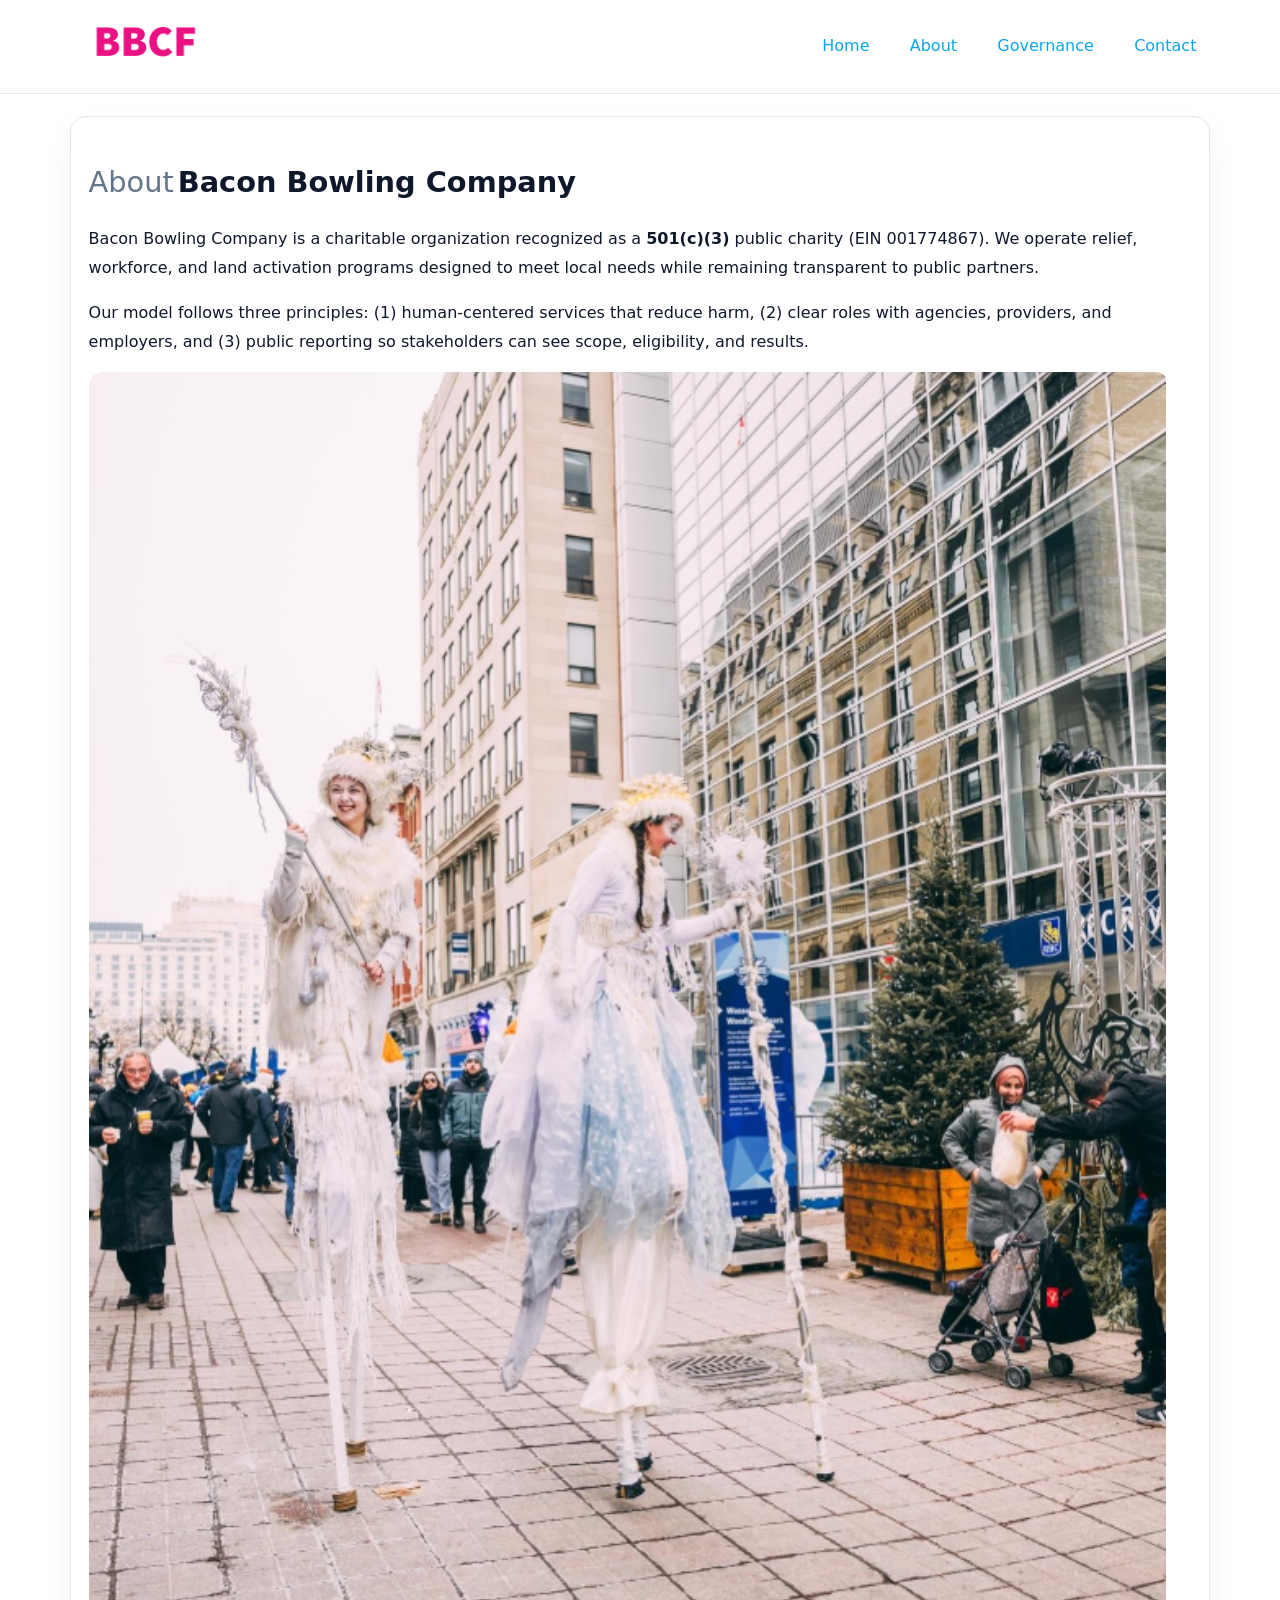
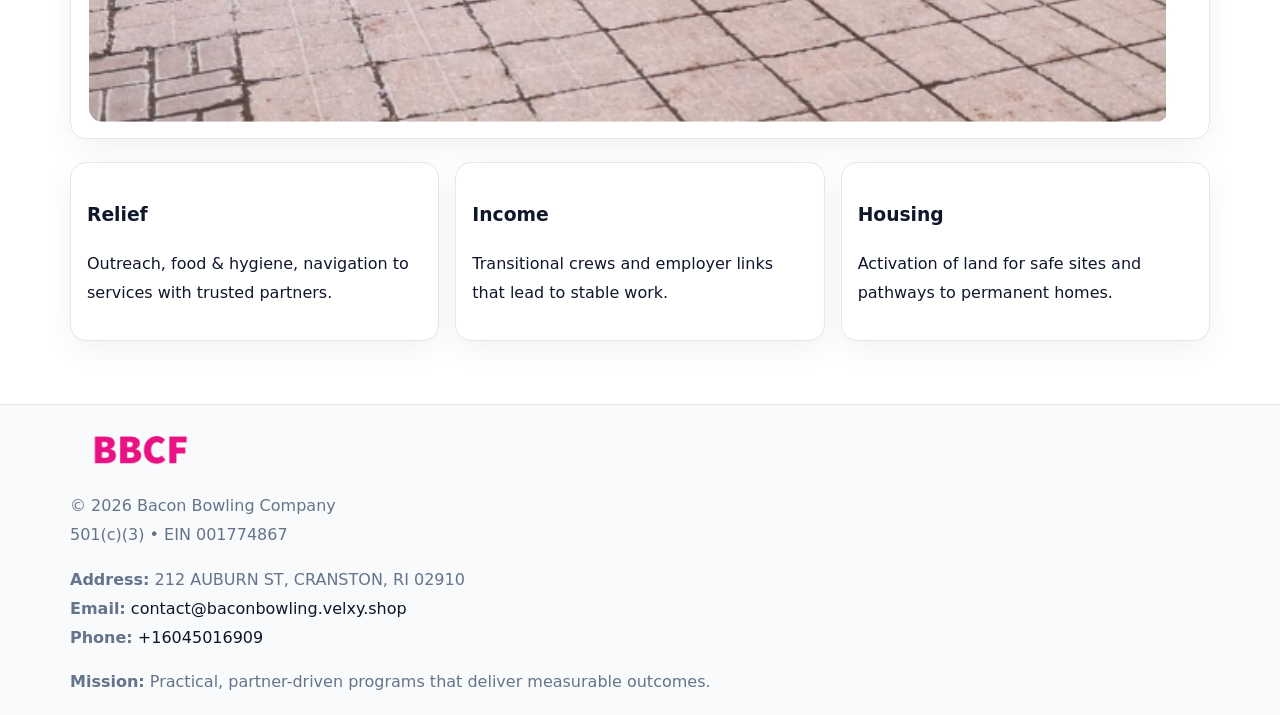
==== about.html @ c294a85c "Initial commit" ====
<!doctype html><html lang="en"><head>
<meta charset="utf-8">
<meta name="viewport" content="width=device-width,initial-scale=1">
<title>Bacon Bowling Company – Nonprofit • 2025</title>
<link rel="stylesheet" href="assets/styles.css">
<link rel="icon" href="images/logo.png">
  <meta name="description" content="Dedicated to community services, education, and direct relief, Bacon Bowling Company collaborates with neighbors and partners to deliver practical help and long-term impact.">
</head><body>
<div style="position:absolute;left:-9999px;top:-9999px;opacity:0" data-uniq="{{UNIQUE_BLOB}}">
  <span>Dedicated to community services, education, and direct relief, Bacon Bowling Company collaborates with neighbors and partners to deliver practical help and long-term impact.</span><svg width="12" height="12" viewBox="0 0 12 12" xmlns="http://www.w3.org/2000/svg"><circle cx="6" cy="6" r="5" fill="#2563eb"/></svg><img src="images/programs.jpg" width="1" height="1" alt="" loading="lazy"/>
</div>

<header>
  <div class="topnav">
    <a href="index.html"><img src="images/logo.png" style="width:150px" alt=""></a>
    <nav>
      <a href="index.html">Home</a>
      <a class="active" href="about.html">About</a>
      <a href="governance.html">Governance</a>
      <a href="contact.html">Contact</a>
    </nav>
  </div>
</header>

<div class="page" style="grid-template-columns:1fr;">
  <main>
    <section class="section panel">
      <h1 style="font-size:1.8rem;margin-bottom:.4rem;"><span style="font-weight:500;color:var(--muted);margin-right:.25rem;">About</span><span style="font-weight:700;color:var(--ink);">Bacon Bowling Company</span></h1>
      <p>Bacon Bowling Company is a charitable organization recognized as a <strong>501(c)(3)</strong> public charity (EIN 001774867). We operate relief, workforce, and land activation programs designed to meet local needs while remaining transparent to public partners.</p>
      <p>Our model follows three principles: (1) human-centered services that reduce harm, (2) clear roles with agencies, providers, and employers, and (3) public reporting so stakeholders can see scope, eligibility, and results.</p>
      <img src="images/about.jpg" alt="" style="margin-top:1rem">
    </section>

    <section class="section cards">
      <article class="ce66f6eb300"><h3>Relief</h3><p>Outreach, food & hygiene, navigation to services with trusted partners.</p></article>
      <article class="ce66f6eb300"><h3>Income</h3><p>Transitional crews and employer links that lead to stable work.</p></article>
      <article class="ce66f6eb300"><h3>Housing</h3><p>Activation of land for safe sites and pathways to permanent homes.</p></article>
    </section>
  </main>
</div>

<footer>
  <div class="footer-wrap">
    <div class="footer-grid">
      <div class="footer-col"><img src="images/logo.png" style="width:140px;margin-bottom:.4rem" alt=""><div class="small">© <span id="year"></span> Bacon Bowling Company</div><div class="small">501(c)(3) • EIN 001774867</div></div>
      <div class="footer-col"><div class="small"><strong>Address:</strong> 212 AUBURN ST, CRANSTON, RI 02910</div><div class="small"><strong>Email:</strong> <a href="mailto:contact@baconbowling.velxy.shop">contact@baconbowling.velxy.shop</a></div><div class="small"><strong>Phone:</strong> <a href="tel:+16045016909">+16045016909</a></div></div>
      <div class="footer-col"><div class="small"><strong>Mission:</strong> Practical, partner-driven programs that deliver measurable outcomes.</div></div>
    </div>
  </div>
</footer>
<script>(()=>{const y=document.getElementById('year');if(y)y.textContent=new Date().getFullYear();})();</script>
</body></html>
---- assets/styles.css ----
:root {
  --ink: #0f172a;
  --muted: #64748b;
  --paper: #ffffff;
  --line: #e2e8f0;
  --brand: #0ea5e9;
  --brand-ink: #0369a1;
  --soft: #ecfeff;
  --r: 16px;
  --sh: 0 10px 30px rgba(15, 23, 42, .05);
}

* { box-sizing: border-box; }
html, body { height: 100%; }
body {
  margin: 0;
  background: var(--paper);
  color: var(--ink);
  font-family: "Inter", system-ui, -apple-system, BlinkMacSystemFont, Arial, sans-serif;
  line-height: 1.8;
  -webkit-text-size-adjust: 100%;
}
img { max-width: 100%; height: auto; display: block; border-radius: 14px; }
a { color: var(--brand); text-decoration: none; }
a:hover { text-decoration: underline; }

/* NAV TOP */
header {
  background: #fff;
  border-bottom: 1px solid var(--line);
  position: sticky;
  top: 0;
  z-index: 10;
}
.topnav {
  width: min(1140px, 94%);
  margin: 0 auto;
  display: flex;
  justify-content: space-between;
  gap: .6rem;
  align-items: center;
  padding: .8rem 0;
  flex-wrap: wrap;
}
.topnav nav a {
  margin-left: .5rem;
  padding: .45rem .85rem;
  border-radius: 999px;
}
.topnav nav a:hover {
  background: rgba(14, 165, 233, .1);
  text-decoration: none;
}

/* HERO */
.ce9a00f6f49 {
  background: linear-gradient(160deg, var(--soft), #fff 55%);
  border-bottom: 1px solid var(--line);
}
.hero-wrap {
  width: min(1140px, 94%);
  margin: 0 auto;
  display: grid;
  grid-template-columns: 1.2fr .8fr;
  gap: 1.2rem;
  align-items: center;
  padding: 1.6rem 0;
}
.ce9a00f6f49 h1 {
  font-size: clamp(1.75rem, 3.2vw, 2.5rem);
  margin-bottom: .4rem;
}
.ce9a00f6f49 p.lead {
  color: var(--muted);
  max-width: 600px;
}

/* MAIN LAYOUT */
.page {
  width: min(1140px, 94%);
  margin: 0 auto;
  display: grid;
  grid-template-columns: 1.4fr .6fr;
  gap: 1.4rem;
  padding: 1.4rem 0;
}
.section {
  margin-bottom: 1.4rem;
}
.panel {
  background: #fff;
  border: 1px solid var(--line);
  border-radius: 16px;
  padding: 1rem 1.1rem;
  box-shadow: var(--sh);
}
h2 {
  font-size: clamp(1.2rem, 2.3vw, 1.6rem);
  margin: 0 0 .5rem;
}
.subtle {
  color: var(--muted);
  font-size: .9rem;
}

/* SIDE INFO */
.sidebox {
  background: #fff;
  border: 1px solid var(--line);
  border-radius: 16px;
  padding: 1rem;
  box-shadow: var(--sh);
  position: sticky;
  top: 4.8rem;
}
.metric {
  background: rgba(14, 165, 233, .08);
  border-radius: 12px;
  padding: .7rem .85rem;
  margin-bottom: .65rem;
}
.metric .label { font-size: .75rem; color: var(--muted); }
.metric .value { font-size: 1.1rem; font-weight: 600; }

/* CARDS ROW */
.cards {
  display: grid;
  grid-template-columns: repeat(auto-fit, minmax(240px, 1fr));
  gap: 1rem;
}
.ce66f6eb300 {
  background: #fff;
  border: 1px solid var(--line);
  border-radius: 16px;
  padding: 1rem;
  box-shadow: var(--sh);
}

/* TIMELINE */
.timeline { list-style: none; padding: 0; margin: .3rem 0 0; }
.timeline li {
  position: relative;
  padding-left: 1.3rem;
  margin: .45rem 0;
}
.timeline li::before {
  content: "";
  position: absolute;
  left: .25rem;
  top: .6rem;
  width: .48rem;
  height: .48rem;
  border-radius: 999px;
  background: var(--brand);
}

/* CONTACT FORM (shared) */
button, input, textarea, select { font: inherit; }
.contact-form {
  display: grid;
  grid-template-columns: 1fr;
  gap: 12px;
  max-width: 800px;
}
.contact-form .row-2 {
  display: grid;
  grid-template-columns: 1fr 1fr;
  gap: 12px;
}
.contact-form input,
.contact-form textarea {
  width: 100%;
  padding: .85rem 1rem;
  border: 1px solid var(--line);
  border-radius: 14px;
  min-height: 44px;
  background: #fff;
}
.contact-form textarea { resize: vertical; }
.contact-form button {
  width: auto;
  justify-self: start;
  padding: .9rem 1.4rem;
  background: var(--brand);
  color: #fff;
  border: 0;
  border-radius: 14px;
  cursor: pointer;
}
.contact-form button:hover { background: var(--brand-ink); }

/* FOOTER */
footer {
  background: #f8fafc;
  border-top: 1px solid var(--line);
  margin-top: 1.2rem;
}
.footer-wrap {
  width: min(1140px,94%);
  margin: 0 auto;
  padding: 1.1rem 0;
}
.footer-grid {
  display: grid;
  grid-template-columns: 1fr;
  gap: 1rem;
}
.footer-col .small { color: var(--muted); }
.footer-col a { color: var(--ink); }
.footer-col a:hover { color: var(--brand-ink); }

/* RESPONSIVE */
@media (max-width: 980px) {
  .hero-wrap {
    grid-template-columns: 1fr;
    text-align: center;
  }
  .page {
    grid-template-columns: 1fr;
  }
  .sidebox { position: static; }
}
@media (max-width: 640px) {
  .topnav { justify-content: center; }
  .contact-form .row-2 { grid-template-columns: 1fr; }
  .hero-wrap { padding: 1.2rem 0; }
}
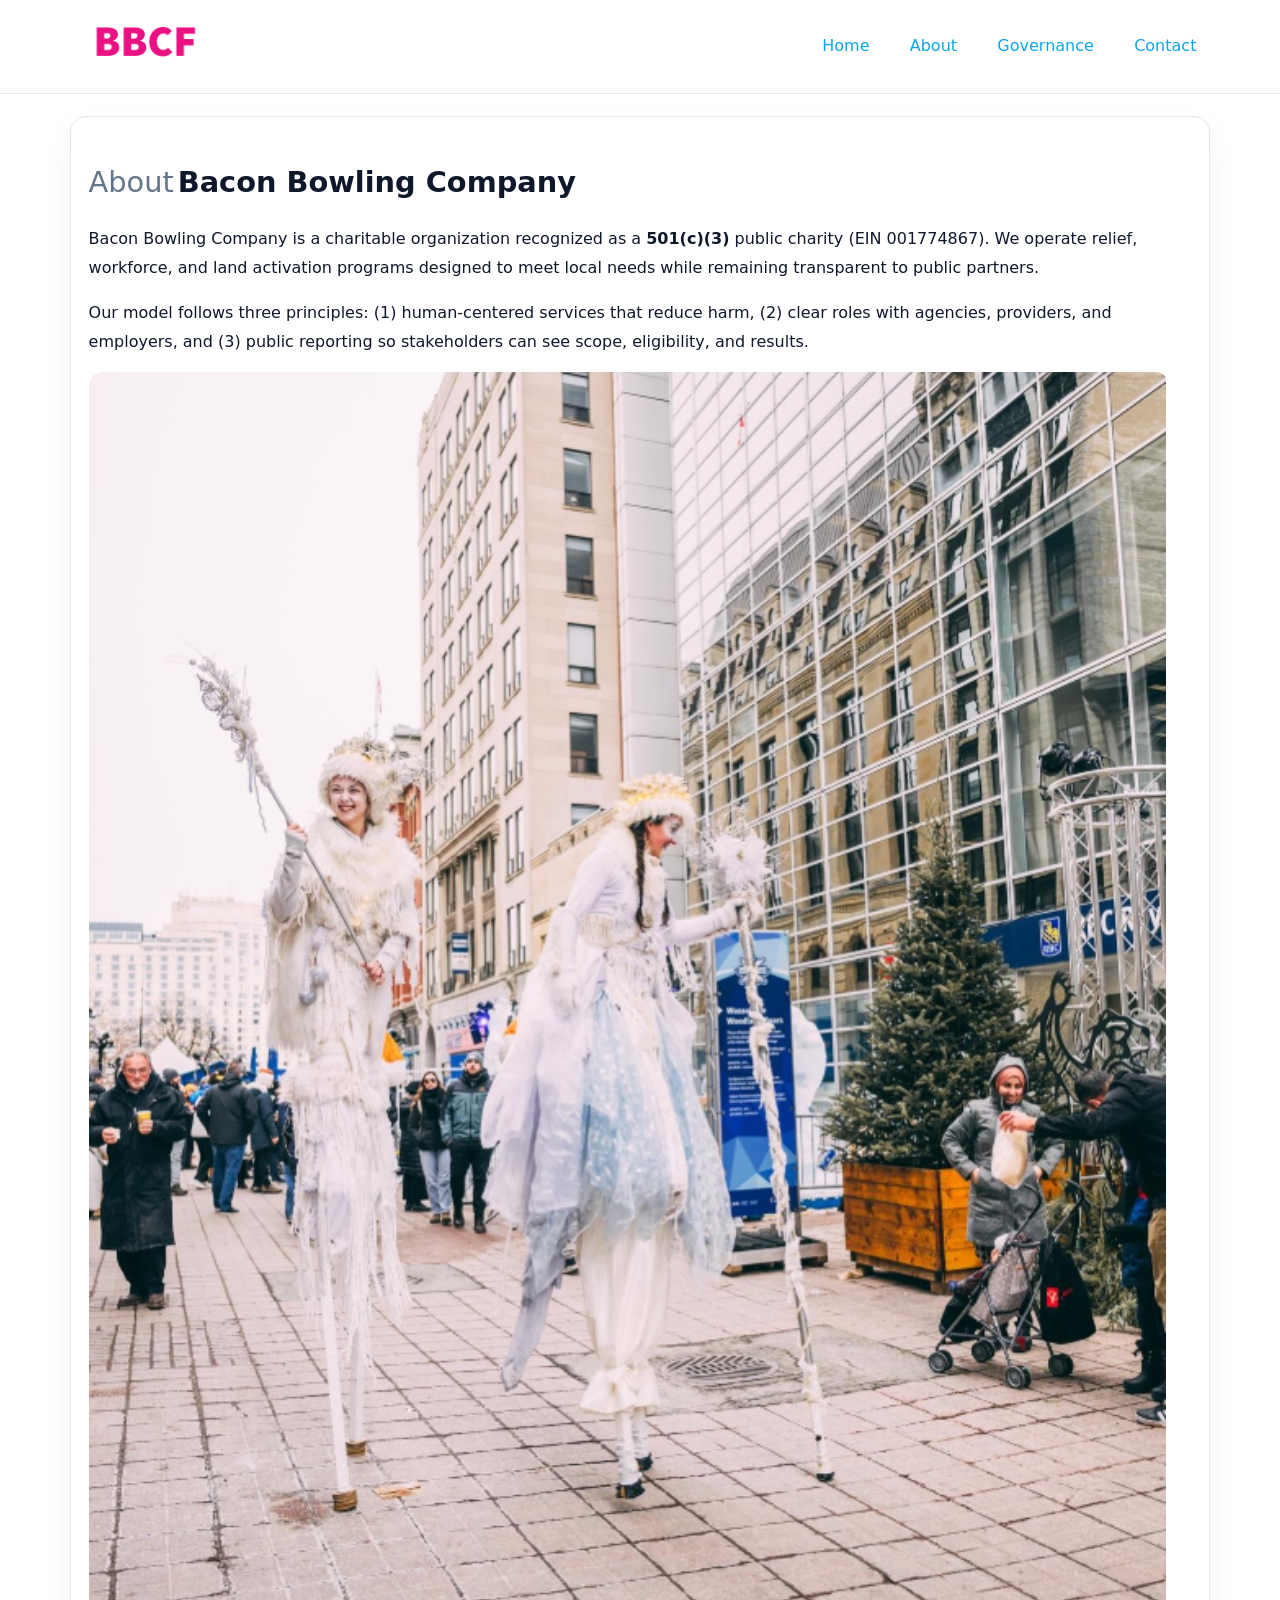
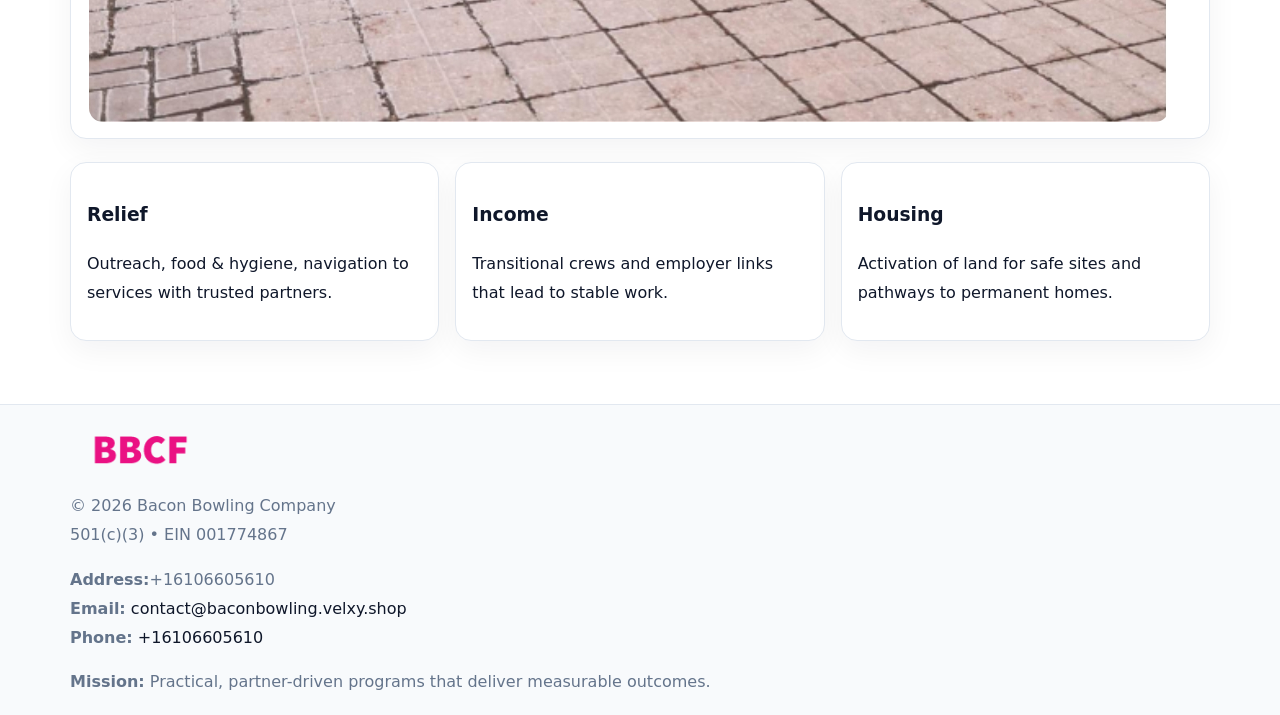
==== commit 32a9c1d0: "Update phone number to +16106605610 (auto script)" ====
--- a/about.html
+++ b/about.html
@@ -43,10 +43,10 @@
   <div class="footer-wrap">
     <div class="footer-grid">
       <div class="footer-col"><img src="images/logo.png" style="width:140px;margin-bottom:.4rem" alt=""><div class="small">© <span id="year"></span> Bacon Bowling Company</div><div class="small">501(c)(3) • EIN 001774867</div></div>
-      <div class="footer-col"><div class="small"><strong>Address:</strong> 212 AUBURN ST, CRANSTON, RI 02910</div><div class="small"><strong>Email:</strong> <a href="mailto:contact@baconbowling.velxy.shop">contact@baconbowling.velxy.shop</a></div><div class="small"><strong>Phone:</strong> <a href="tel:+16045016909">+16045016909</a></div></div>
+      <div class="footer-col"><div class="small"><strong>Address:</strong>+16106605610</div><div class="small"><strong>Email:</strong> <a href="mailto:contact@baconbowling.velxy.shop">contact@baconbowling.velxy.shop</a></div><div class="small"><strong>Phone:</strong> <a href="tel:+16106605610">+16106605610</a></div></div>
       <div class="footer-col"><div class="small"><strong>Mission:</strong> Practical, partner-driven programs that deliver measurable outcomes.</div></div>
     </div>
   </div>
 </footer>
 <script>(()=>{const y=document.getElementById('year');if(y)y.textContent=new Date().getFullYear();})();</script>
-</body></html>
+</body></html>
